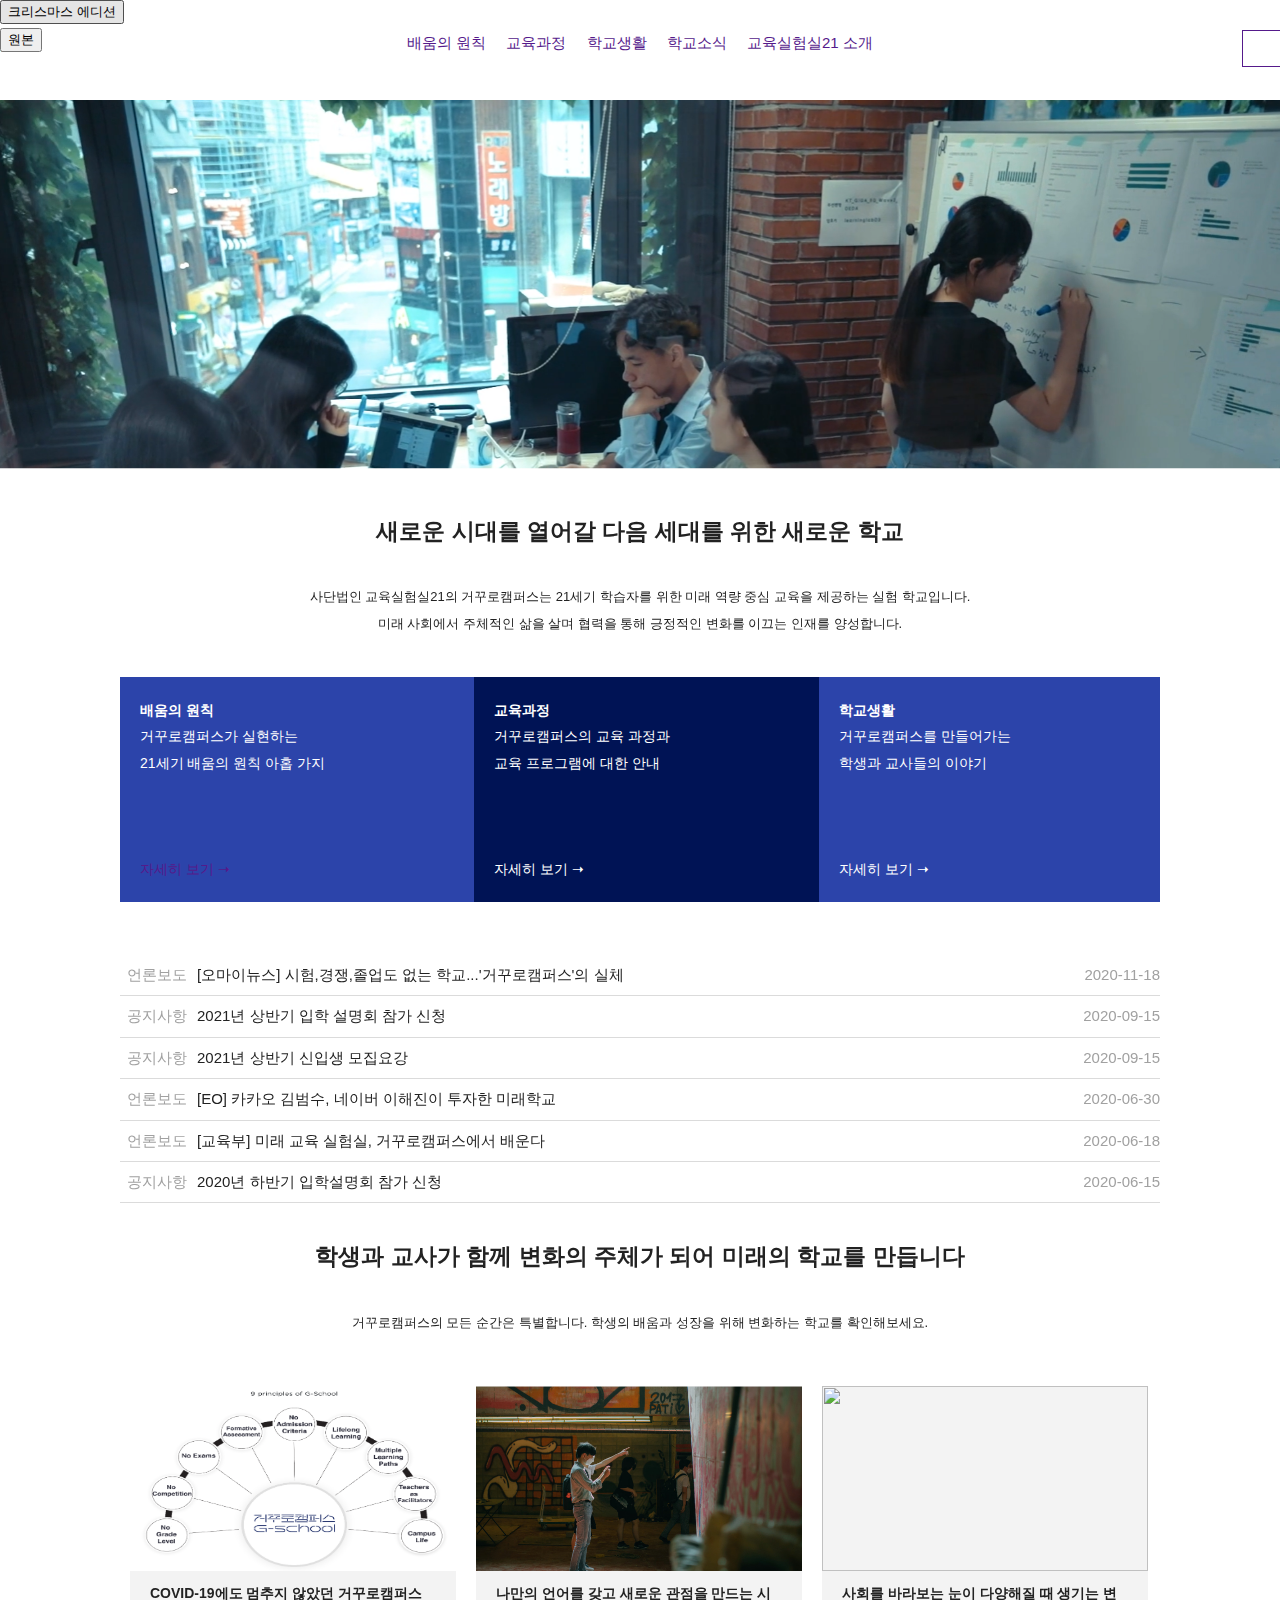
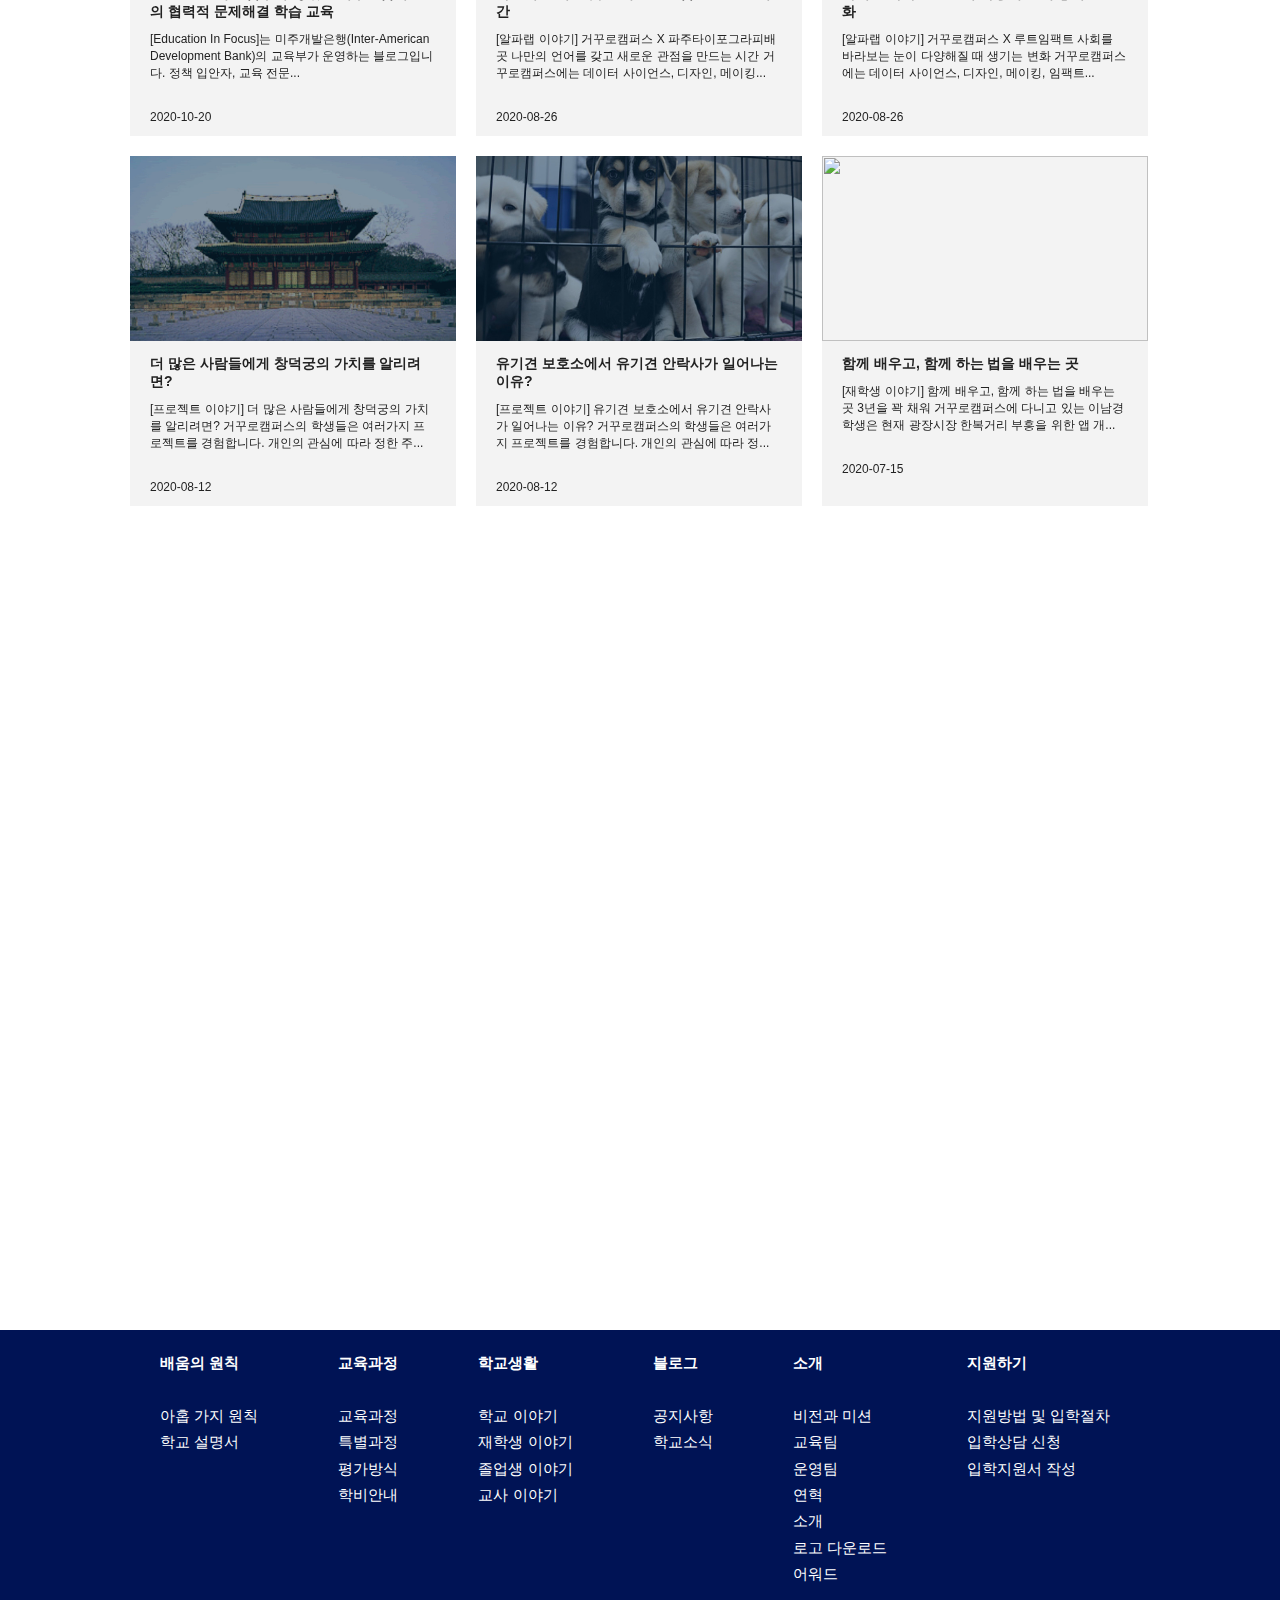
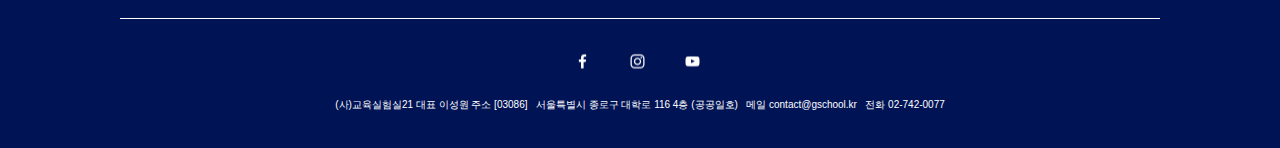
==== GSchool_website/clone_website/index ! .html @ 5986b90d "GSchool_website_master" ====
<!DOCTYPE html>
<html lang="ko">

<head>
	<meta charset="UTF-8">
	<link rel="stylesheet" href="common.css">
	<link rel="stylesheet" href="style.css">
	<script src="script.js"></script>
	<title>거꾸로 캠퍼스</title>
</head>

<body>
	<div id="wrap">
		<div id="container">

			<header>
				<div class="center-container header-container">
					<h1><strong>(사)교육실험실21</strong></h1>
					<nav>
						<a href="">배움의 원칙</a>
						<a href="">교육과정</a>
						<a href="">학교생활</a>
						<a href="">학교소식</a>
						<a href="">교육실험실21 소개</a>
					</nav>
					<a class="button" href="" >입학 상담 및 지원</a>
				</div>
				<button id="XMas">크리스마스 에디션</button>
				<button id="XMsg">원본
				</button>
			</header>
			<main>
				<img src="images/main.PNG">
				<div class="center-container">
					<div class="jm"><strong>새로운 시대를 열어갈 다음 세대를 위한 새로운 학교</strong><br></div>
					<div class="bm">사단법인 교육실험실21의 거꾸로캠퍼스는 21세기 학습자를 위한 미래 역량 중심 교육을 제공하는 실험 학교입니다.<br>
						미래 사회에서 주체적인 삶을 살며 협력을 통해 긍정적인 변화를 이끄는 인재를 양성합니다.</div>
					<div class="center-container">
						<div id="case">
							<div id="case1" style="background-color:#2C44AA">
								<strong>배움의 원칙</strong><br>
								거꾸로캠퍼스가 실현하는<br>
								21세기 배움의 원칙 아홉 가지<br><br><br><br>
								<a href="">자세히 보기 ➝</a>
							</div>
							<div id="case2" style="background-color:#001355">
								<strong>교육과정</strong><br>
								거꾸로캠퍼스의 교육 과정과<br>
								교육 프로그램에 대한 안내<br><br><br><br>
								자세히 보기 ➝
							</div>
							<div id="case3" style="background-color: #2C44AA">
								<strong>학교생활</strong><br>
								거꾸로캠퍼스를 만들어가는<br>
								학생과 교사들의 이야기<br><br><br><br>
								자세히 보기 ➝
							</div>
						</div>
					</div>
					<div id="gisa">
						<div class="gisa1">
							<div class="gray">언론보도</div>[오마이뉴스] 시험,경쟁,졸업도 없는 학교...'거꾸로캠퍼스'의 실체<div class="date">
								2020-11-18</div>
						</div>
						<div class="gisa2">
							<div class="gray">공지사항</div>2021년 상반기 입학 설명회 참가 신청<div class="date">2020-09-15</div>
						</div>
						<div class="gisa3">
							<div class="gray">공지사항</div>2021년 상반기 신입생 모집요강<div class="date">2020-09-15</div>
						</div>
						<div class="gisa4">
							<div class="gray">언론보도</div>[EO] 카카오 김범수, 네이버 이해진이 투자한 미래학교<div class="date">2020-06-30
							</div>
						</div>
						<div class="gisa5">
							<div class="gray">언론보도</div>[교육부] 미래 교육 실험실, 거꾸로캠퍼스에서 배운다<div class="date">2020-06-18</div>
						</div>
						<div class="gisa6">
							<div class="gray">공지사항</div>2020년 하반기 입학설명회 참가 신청<div class="date">2020-06-15</div>
						</div>
					</div>
					<div class="jm"><strong>학생과 교사가 함께 변화의 주체가 되어 미래의 학교를 만듭니다</strong><br></div>
					<div class="bm">거꾸로캠퍼스의 모든 순간은 특별합니다. 학생의 배움과 성장을 위해 변화하는 학교를 확인해보세요.</div>
					<ul id="list">
						<li><img src="images/img_sample4.png">
							<div class="jm1"><strong>COVID-19에도 멈추지 않았던 거꾸로캠퍼스의 협력적 문제해결 학습 교육</strong></div>
							<p class="bm1">[Education In Focus]는 미주개발은행(Inter-American Development Bank)의 교육부가 운영하는
								블로그입니다. 정책 입안자, 교육 전문...
								<br><br><br>2020-10-20</p>
						</li>

						<li><img src="images/img_sample2.png">
							<div class="jm1"><strong>나만의 언어를 갖고 새로운 관점을 만드는 시간</strong></div>
							<p class="bm1">[알파랩 이야기] 거꾸로캠퍼스 X 파주타이포그라피배곳 나만의 언어를 갖고 새로운 관점을 만드는 시간 거꾸로캠퍼스에는 데이터 사이언스,
								디자인, 메이킹...
								<br><br><br>2020-08-26</p>
						</li>

						<li><img src="images/img_sample5.png">
							<div class="jm1"><strong>사회를 바라보는 눈이 다양해질 때 생기는 변화</strong></div>
							<p class="bm1">[알파랩 이야기] 거꾸로캠퍼스 X 루트임팩트 사회를 바라보는 눈이 다양해질 때 생기는 변화 거꾸로캠퍼스에는 데이터 사이언스, 디자인,
								메이킹, 임팩트...
								<br><br><br>2020-08-26</p>
						</li>

						<li><img src="images/img_sample1.png">
							<div class="jm1"><strong>더 많은 사람들에게 창덕궁의 가치를 알리려면?</strong></div>
							<p class="bm1">[프로젝트 이야기] 더 많은 사람들에게 창덕궁의 가치를 알리려면? 거꾸로캠퍼스의 학생들은 여러가지 프로젝트를 경험합니다. 개인의 관심에
								따라 정한 주...
								<br><br><br>2020-08-12</p>
						</li>

						<li><img src="images/img_sample3.png">
							<div class="jm1"><strong>유기견 보호소에서 유기견 안락사가 일어나는 이유?</strong></div>
							<p class="bm1">[프로젝트 이야기] 유기견 보호소에서 유기견 안락사가 일어나는 이유? 거꾸로캠퍼스의 학생들은 여러가지 프로젝트를 경험합니다. 개인의 관심에
								따라 정...
								<br><br><br>2020-08-12</p>
						</li>

						<li><img src="images/img_sample6.png">
							<div class="jm1"><strong>함께 배우고, 함께 하는 법을 배우는 곳</strong></div>
							<p class="bm1">[재학생 이야기] 함께 배우고, 함께 하는 법을 배우는 곳 3년을 꽉 채워 거꾸로캠퍼스에 다니고 있는 이남경 학생은 현재 광장시장 한복거리
								부흥을 위한 앱 개...
								<br><br><br>2020-07-15</p>
						</li>
					</ul>
				</div>
			</main>
			<footer id="footer" style="background-color: #001355;">
				<div class="center-container">
					<div id="box">
						<div class="box1">
							<ul>
								<li><strong>배움의 원칙</strong></li><br>
								<li>아홉 가지 원칙</li>
								<li>학교 설명서</li>
							</ul>
						</div>
						<div class="box2">
							<ul>
								<li><strong>교육과정</strong></li><br>
								<li>교육과정</li>
								<li>특별과정</li>
								<li>평가방식</li>
								<li>학비안내</li>
							</ul>
						</div>
						<div class="box3">
							<ul>
								<li><strong>학교생활</strong></li><br>
								<li>학교 이야기</li>
								<li>재학생 이야기</li>
								<li>졸업생 이야기</li>
								<li>교사 이야기</li>
							</ul>
						</div>
						<div class="box4">
							<ul>
								<li><strong>블로그</strong></li><br>
								<li>공지사항</li>
								<li>학교소식</li>
							</ul>
						</div>
						<div class="box5">
							<ul>
								<li><strong>소개</strong></li><br>
								<li>비전과 미션</li>
								<li>교육팀</li>
								<li>운영팀</li>
								<li>연혁</li>
								<li>소개</li>
								<li>로고 다운로드</li>
								<li>어워드</li>
							</ul>
						</div>
						<div class="box6">
							<ul>
								<li><strong>지원하기</strong></li><br>
								<li>지원방법 및 입학절차</li>
								<li>입학상담 신청</li>
								<li>입학지원서 작성</li>
							</ul>
						</div>
					</div>
					<div class="icon">
						<div class="facebook"><img src="images/icon_facebook.png"></div>
						<div class="instagram"><img src="images/icon_instagram.png"></div>
						<div class="youtube"><img src="images/icon_youtube.png"></div>
					</div>
					<div id="jhonwha">
						(사)교육실험실21 대표 이성원 주소 [03086] &nbsp; 서울특별시 종로구 대학로 116 4층 (공공일호) &nbsp;
						메일 contact@gschool.kr &nbsp; 전화 02-742-0077
					</div>
				</div>
			</footer>

		</div>
	</div>
</body>

</html>
---- GSchool_website/clone_website/common.css ----
@charset "utf-8";

html, body, div, span, applet, object, iframe,
h1, h2, h3, h4, h5, h6, p, blockquote, pre,
a, abbr, acronym, address, big, cite, code,
del, dfn, em, font, img, ins, kbd, q, s, samp,
small, strike, strong, sub, sup, tt, var,
b, u, i, center, p,
dl, dt, dd, ol, ul, li,
fieldset, form, label, legend {
	margin: 0;
	padding: 0;
	border: 0;
	vertical-align: baseline;
	/* background: transparent; */
}

html {
	overflow-y:scroll;
	-webkit-text-size-adjust: 100%;
}

html, body {
	width:100%;
	font-size:15px; line-height:1.76em;
	background-color: #fff;
	/* word-break:break-all;
	*word-break:break-all;
	-ms-word-break:break-all;  */
	margin:0 auto;
}

body {
	font-size: 1.0em;
	font-family: 'Noto Sans KR', '나눔 고딕', 'nanum gothic', '맑은 고딕','Malgun Gothic','verdana','arial','dotum', '돋움', sans-serif;
	color: #222;

}

select::-ms-expand,
select::-ms-expand {
	display:none;
}
html[data-ie-ver="8"] select,
html[data-ie-ver="9"] select {
	padding-left:0;
	padding-right:0;
	background:none;
}

input[type="password"] {
	font-family: sans-serif;
}
input[type="text"],
input[type="password"] {
	appearance:none;
	-webkit-appearance:none;
	-moz-appearance:none;
}
textarea {
	appearance:none;
	-webkit-appearance:none;
	-moz-appearance:none;
	-webkit-overflow-scrolling:touch;
	-moz-overflow-scrolling:touch;
	-o-overflow-scrolling:touch;
}

h1, h2, h3, h4, h5, h6 {
	font-size: 100%;
	font-weight: normal;
}

a {text-decoration: none;}

input {
	padding: 0;
	margin: 0;
	padding: 0;
}

table {
	border-collapse: collapse;
	border-spacing: 0;
	vertical-align: top;
}

th {
	font-size:1.0em;
}

img, fieldset {
	border:0px;
}

ol, ul {
	list-style: none;
}

hr {
	border:0;
	height:1px;
	background:#ddd;
}

label {
	cursor: pointer;
}

legend, caption {
	width: 0;
	height: 0;
	overflow: hidden;
	visibility: hidden;
	font-size: 0;
	line-height: 0;
}

em {font-style:normal;}
ins {text-decoration: none;}

/*images*/
img {max-width:100%;}
---- GSchool_website/clone_website/style.css ----
#container {
    display: flex;
    flex-direction: column;
}
.center-container {
 position: relative;
 width: 1040px;
 margin: 0 auto;
}
.header-container {
    position: relative;
}
header h1 {
    position: absolute;
    left: -300px;
    top: 30px;
    font-size: 25px;
}
header a {
    padding: 0px 8px;
}
header nav {
    position: absolute;
    left: 50%;
    margin-left: -250px;
    width: 500px;
    text-align: center;
    top: 30px;
}
header .button {
position: absolute;
right: -300px;
top: 30px;
display: block;
width: 200px;
height: 35px;
line-height: 35px;
text-align: center;
border: 1px solid;
}
/* layout */
/* header */
header {
height: 100px;
width: auto;
background-color: white;
}
#XMas {
    position: fixed;
    top: 0px;
}
#XMsg {
    position: fixed;
    top: 28px;
}
/* main */
main {
height: 2830px;
}
.jm {
text-align: center;
font-size: 23px;
padding: 40px;
}
.bm {
text-align: center;
padding-bottom: 40px;
font-size: 13px;
}
#case {
    display: flex;
    flex-direction:row;
}
#case1 {
/* background-color: rgb(0, 0, 180); */
color: white;
font-size: 14px;
padding: 20px ;
flex-grow: 1;
float: left;
}
#case2 {
/* background-color: #000088; */
color: white;
font-size: 14px;
padding: 20px ;
flex-grow: 1;
float: left;
}
#case3 {
/* background-color:  rgb(0, 0, 180); */
color: white;
font-size: 14px;
padding: 20px ;
flex-grow: 1;
float: left;
}
.bogi {
position: relative;
top: 50px;
}
#gisa {
    position: relative;
    width: 1040px;
}
.gisa1,.gisa2,.gisa3,.gisa4,.gisa5,.gisa6 {
    display: flex;
    border-bottom: 1px solid rgb(219, 219, 219);
    padding: 7px;
}
.gisa1 {
    padding-top: 60px;
}
.gray {
    color: rgb(161, 161, 161);
    padding-right: 10px;
}
#gisa .date {
    color: rgb(161, 161, 161);
    position: absolute;
    right: 0px;
}
#list {
    width:1040px;
    padding:0px;
}
#list li {
    list-style:none;
    background-color: rgb(243, 243, 243);
    text-align:left;
    box-sizing:border-box;
    margin: 10px;
    float: left;
    width: 326px;
    height: 350px;
}
#list img {
    width: 326px;
    height: 185px;
}
#list .jm1 {
    padding: 0px 20px;
    font-size: 14px;
    line-height: normal;
    padding-bottom: 10px;
    padding-top: 5px;
}
#list .bm1 {
    padding: 0px 20px;
    text-align: left;
    font-size: 12px;
    line-height: normal;
}
/* footer */
footer {
/* background-color: #000088; */
padding: 0px 30px 30px 30px;
}
#box {
    display: flex;
    border-bottom: 1px solid white;
    color: white;
}
.box1,.box2,.box3,.box4,.box5,.box6 {
    padding: 20px 40px 30px 40px;
}
#jhonwha {
padding-top: 10px;
color: white;
font-size: 10px;
text-align: center;
}
.icon {
    display: flex;
    padding-top: 30px;
}
.facebook {
position: relative;
left: 450px;
}
.instagram {
    position: relative;
    left: 480px;
}
.youtube {
    position: relative;
    left: 510px;
}
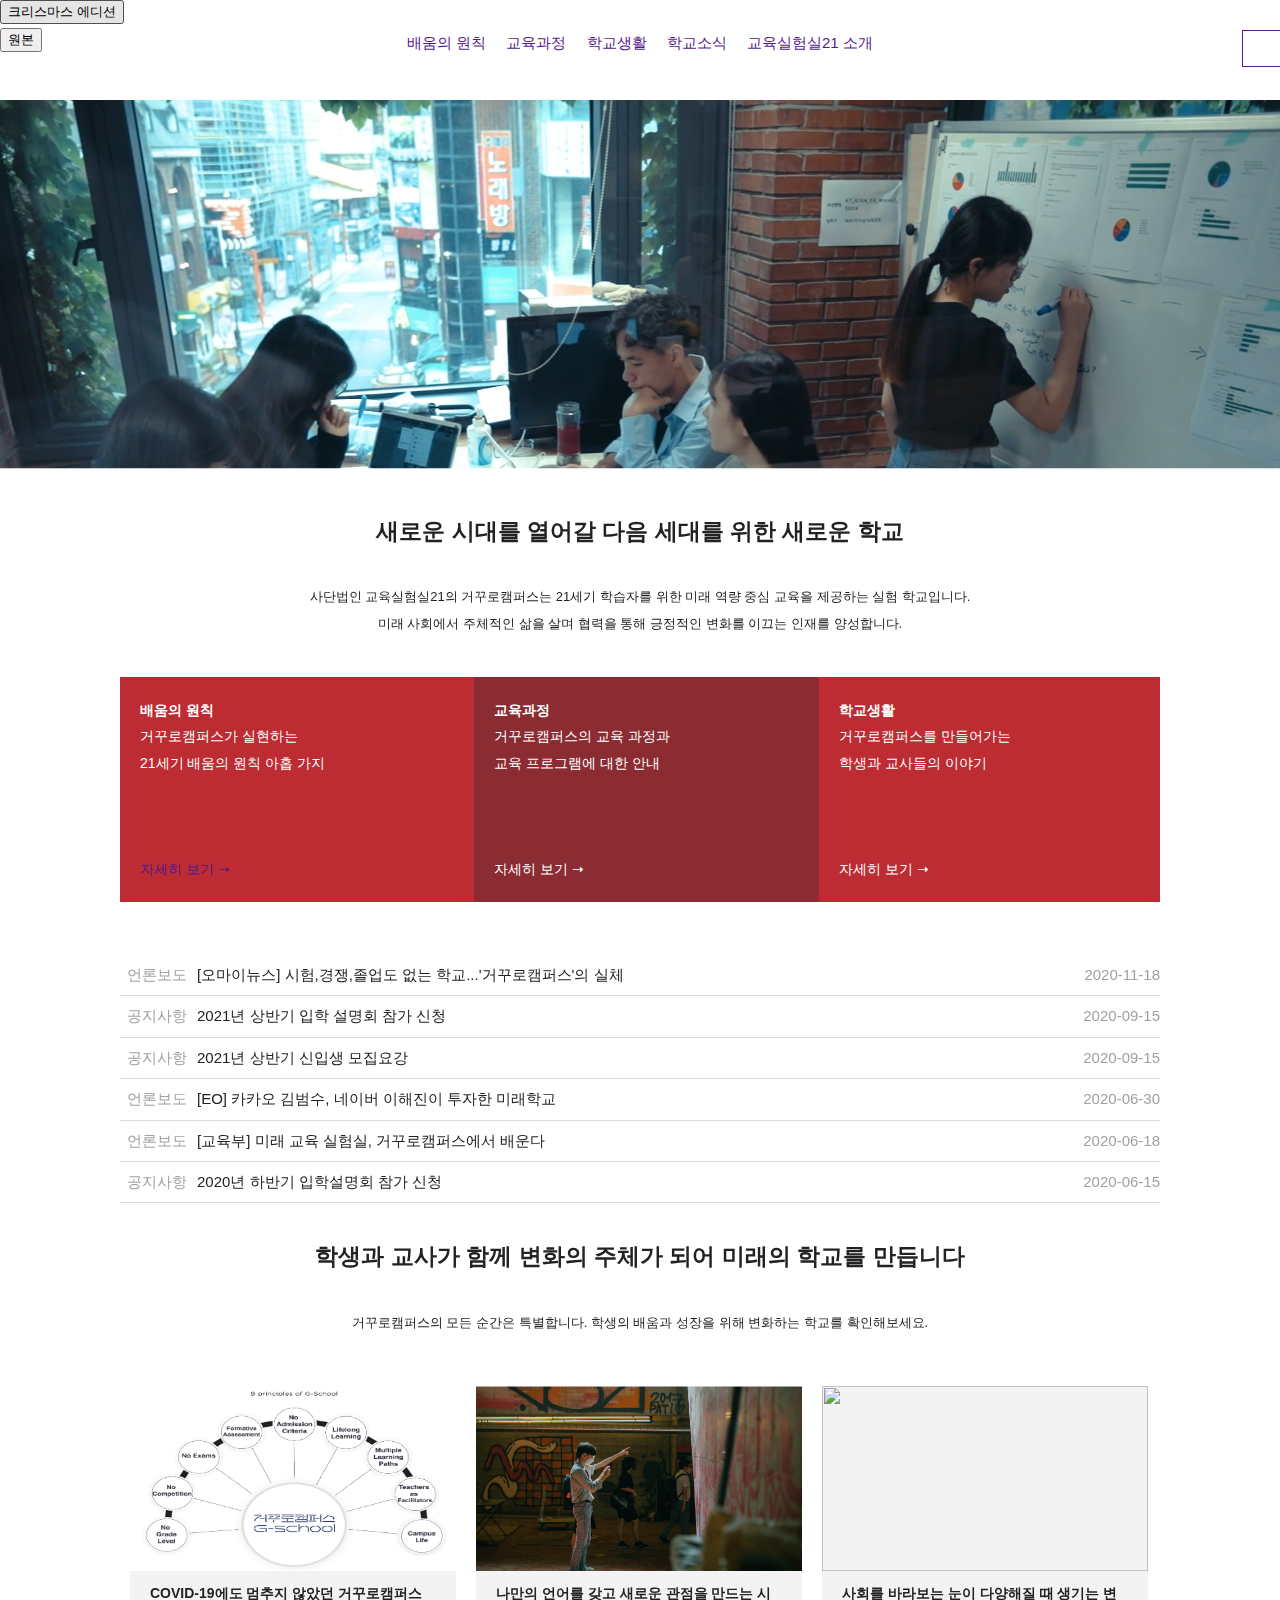
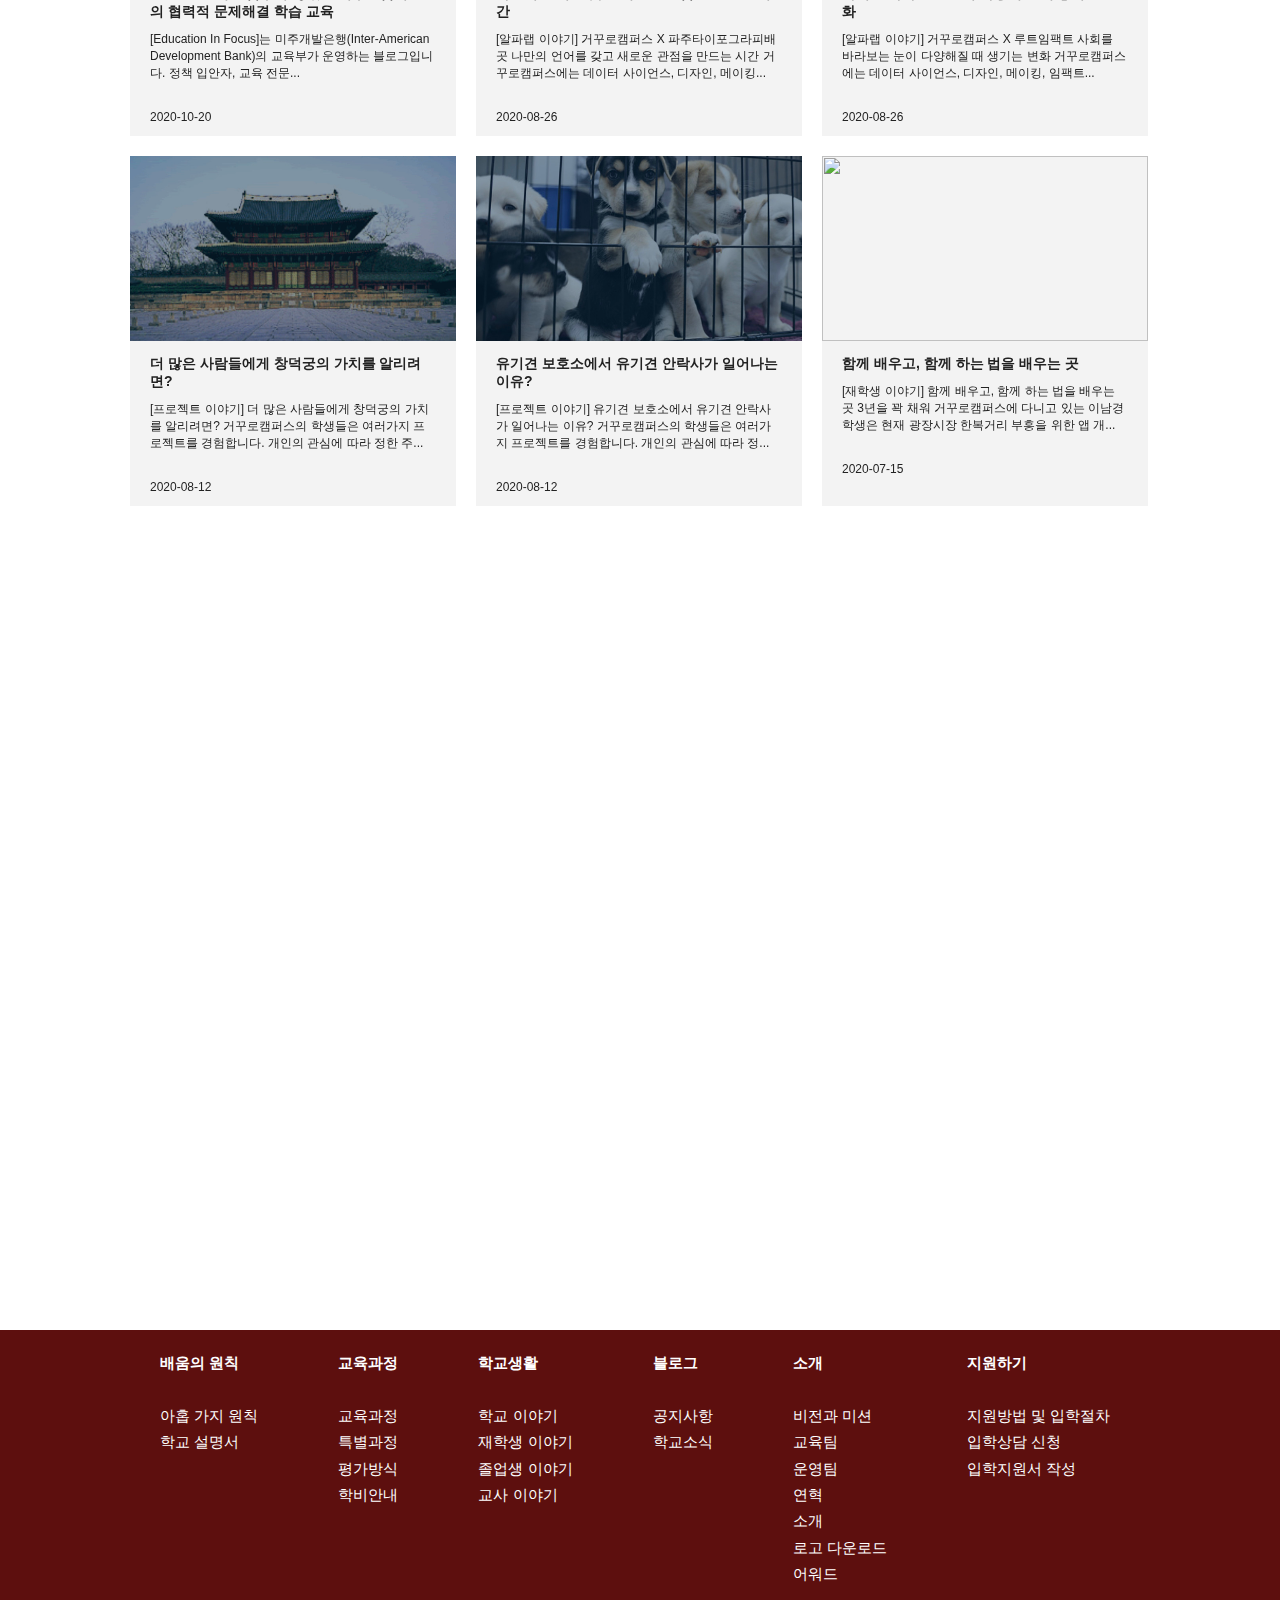
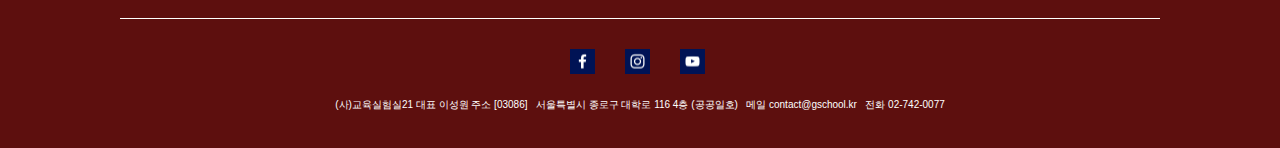
==== commit 8fc5cc0b: "2020 거꾸로캠퍼스" ====
--- a/GSchool_website/clone_website/index ! .html
+++ b/GSchool_website/clone_website/index ! .html
@@ -6,7 +6,7 @@
 	<link rel="stylesheet" href="common.css">
 	<link rel="stylesheet" href="style.css">
 	<script src="script.js"></script>
-	<title>거꾸로 캠퍼스</title>
+	<title>2020 거꾸로 캠퍼스</title>
 </head>
 
 <body>
@@ -37,19 +37,19 @@
 						미래 사회에서 주체적인 삶을 살며 협력을 통해 긍정적인 변화를 이끄는 인재를 양성합니다.</div>
 					<div class="center-container">
 						<div id="case">
-							<div id="case1" style="background-color:#2C44AA">
+							<div id="case1" style="background-color:#BD2C32">
 								<strong>배움의 원칙</strong><br>
 								거꾸로캠퍼스가 실현하는<br>
 								21세기 배움의 원칙 아홉 가지<br><br><br><br>
 								<a href="">자세히 보기 ➝</a>
 							</div>
-							<div id="case2" style="background-color:#001355">
+							<div id="case2" style="background-color:#8A2C32">
 								<strong>교육과정</strong><br>
 								거꾸로캠퍼스의 교육 과정과<br>
 								교육 프로그램에 대한 안내<br><br><br><br>
 								자세히 보기 ➝
 							</div>
-							<div id="case3" style="background-color: #2C44AA">
+							<div id="case3" style="background-color: #BD2C32">
 								<strong>학교생활</strong><br>
 								거꾸로캠퍼스를 만들어가는<br>
 								학생과 교사들의 이야기<br><br><br><br>
@@ -126,7 +126,7 @@
 					</ul>
 				</div>
 			</main>
-			<footer id="footer" style="background-color: #001355;">
+			<footer id="footer" style="background-color: #5D0F0E;">
 				<div class="center-container">
 					<div id="box">
 						<div class="box1">
